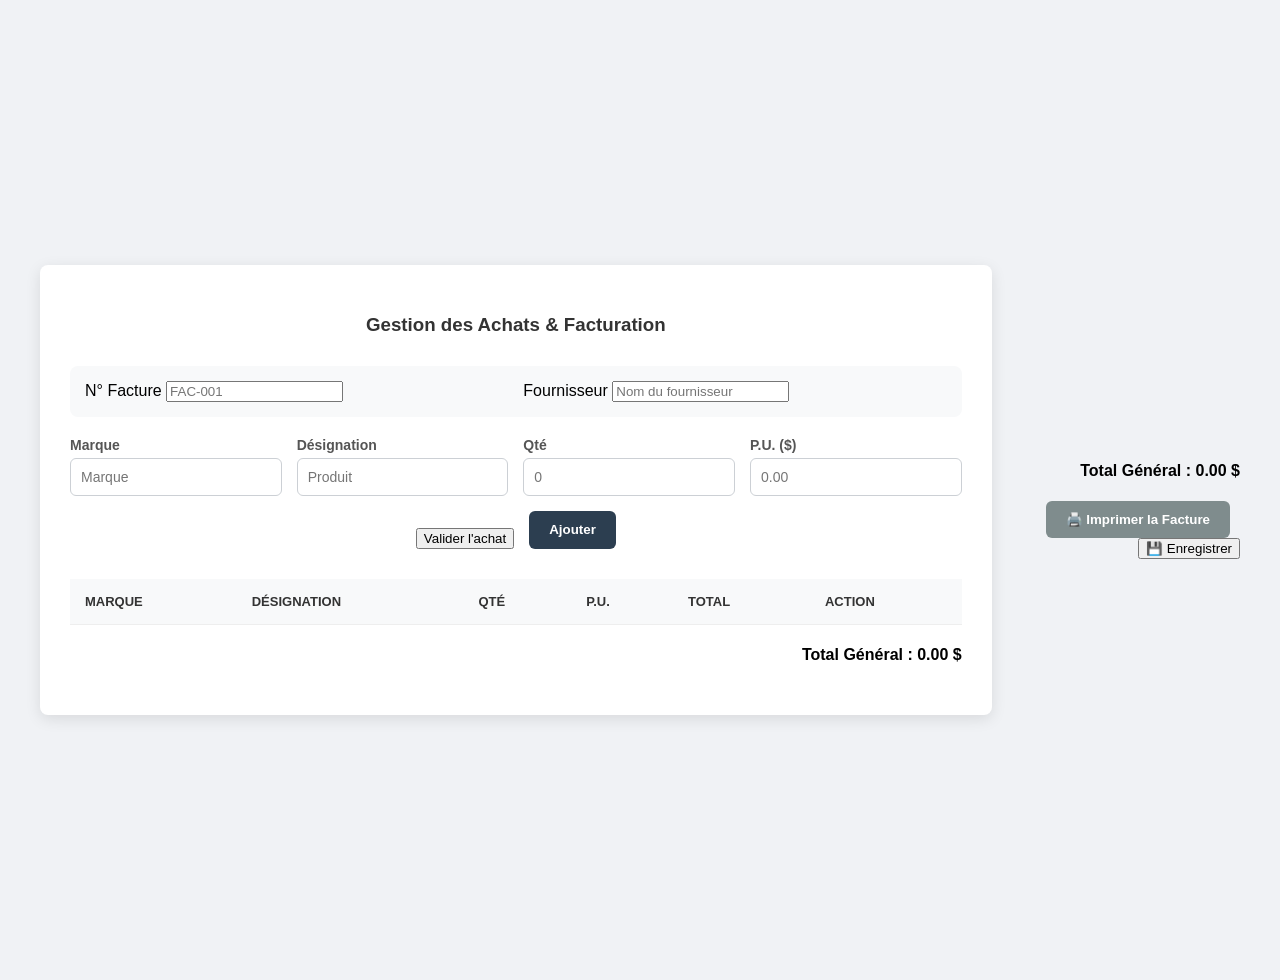
==== achat.html @ 9c2e42a5 "Mon premier en reseau" ====
<!DOCTYPE html>
<html lang="en">
<head>
    <meta charset="UTF-8">
    <meta name="viewport" content="width= , initial-scale=1.0">

    
    <link rel="stylesheet" href="style.css">
    <title>Document</title>
    <style>

  
    /* Styles généraux pour le corps de la page */
body {
    font-family: 'Segoe UI', Tahoma, Geneva, Verdana, sans-serif;
    background-color: #f0f2f5; /* Gris clair pour faire ressortir le contenu */
    margin: 0;
    padding: 40px;
    display: flex;
    justify-content: center;
}

/* Conteneur principal de la section achat */
.purchase-page-container {
    background: white;
    padding: 30px;
    border-radius: 8px;
    box-shadow: 0 4px 15px rgba(0,0,0,0.1);
    width: 90%;
    max-width: 1200px;
}

/* Titre principal */
h3 {
    text-align: center;
    color: #333;
    margin-bottom: 30px;
}

/* LE SECRET DE L'ALIGNEMENT SUR UNE LIGNE */
.form-inline {
    display: flex; /* Active Flexbox */
    flex-wrap: wrap; /* Permet le retour à la ligne si l'écran est trop petit (responsive) */
    gap: 15px; /* Espace entre les éléments */
    align-items: flex-end; /* Aligne le bas des champs avec le bas du bouton */
    justify-content: center; /* Centre le formulaire sur la page */
    margin-bottom: 30px;
}

/* Conteneur pour chaque paire Label/Input */
.form-inline .form-group {
    display: flex;
    flex-direction: column; /* Force le label AU-DESSUS de son input */
    flex: 1; /* Permet aux champs de prendre tout l'espace disponible (s'étirer) */
    min-width: 200px; /* Largeur minimale pour éviter qu'ils soient trop petits */
}

/* Style des labels */
.form-inline label {
    font-size: 14px;
    font-weight: 600;
    color: #555;
    margin-bottom: 5px; /* Espace entre le label et l'input */
}

/* Style des champs de saisie (input, select) */
.form-inline input,
.form-inline select {
    padding: 10px;
    border: 1px solid #ccd0d5;
    border-radius: 6px;
    font-size: 14px;
    transition: border-color 0.2s;
}

/* Effet au survol/focus d'un champ */
.form-inline input:focus,
.form-inline select:focus {
    border-color: #2c3e50;
    outline: none;
}

/* Style du bouton "Ajouter au panier" */
.btn-add {
    background-color: #2c3e50; /* Couleur sombre identique à ton menu d'accueil */
    color: white;
    border: none;
    padding: 11px 20px; /* Un peu plus pour s'aligner avec les inputs */
    border-radius: 6px;
    font-weight: 600;
    cursor: pointer;
    transition: background-color 0.2s;
    height: 38px; /* Hauteur fixe pour s'aligner parfaitement */
    align-self: flex-end; /* S'assure qu'il reste en bas de la ligne */
}

/* Effet au survol du bouton */
.btn-add:hover {
    background-color: #34495e;
}

/* --- Styles du tableau --- */
.purchase-table {
    width: 100%;
    border-collapse: collapse;
    margin-top: 20px;
}

.purchase-table th, 
.purchase-table td {
    text-align: left;
    padding: 15px;
    border-bottom: 1px solid #eee;
}

.purchase-table th {
    background-color: #f8f9fa;
    color: #333;
    font-weight: 600;
    text-transform: uppercase;
    font-size: 13px;
}

.purchase-table tr:hover {
    background-color: #f1f4f8; /* Petit effet au survol de la ligne */

/* Style du bouton Modifier */
.btn-edit {
    background-color: #f39c12; /* Orange pour l'action de modification */
    color: white;
    border: none;
    padding: 6px 12px;
    border-radius: 4px;
    cursor: pointer;
    margin-right: 5px;
    font-size: 13px;
    transition: 0.2s;
}

.btn-edit:hover {
    background-color: #e67e22;
}

/* Style du bouton Supprimer (pour rappel) */
.btn-delete {
    background-color: #e74c3c; /* Rouge pour la suppression */
    color: white;
    border: none;
    padding: 6px 12px;
    border-radius: 4px;
    cursor: pointer;
    font-size: 13px;
    transition: 0.2s;
}

.btn-delete:hover {
    background-color: #c0392b;
}

/* On ajuste la cellule des actions pour qu'elle soit assez large */
.purchase-table td:last-child {
    min-width: 160px;
}    
}
.form-group {
    flex: 1;
    min-width: 120px; /* Réduit pour laisser de la place à la Marque */
}

/* Style du bouton imprimer (Bleu gris) */
.btn-print {
    background-color: #7f8c8d;
    color: white;
    border: none;
    padding: 11px 20px;
    border-radius: 6px;
    font-weight: bold;
    cursor: pointer;
    margin-right: 10px;
}

/* --- CONFIGURATION POUR L'IMPRESSION --- */
@media print {
    /* Cache les menus, les formulaires de saisie et les boutons */
    nav, .purchase-form, .btn-print, .btn-save, .btn-edit, .btn-delete, .invoice-header input {
        display: none !important;
    }

    /* Enlève les ombres et les couleurs de fond du body pour économiser l'encre */
    body {
        background: white !important;
        padding: 0 !important;
    }

    .purchase-page-container {
        box-shadow: none !important;
        width: 100% !important;
        margin: 0 !important;
        padding: 0 !important;
    }

    /* Transforme les inputs de l'entête en texte simple pour l'impression */
    .invoice-header input {
        border: none !important;
        background: transparent !important;
        display: inline-block !important;
    }

    /* Affiche une bordure propre pour le tableau sur papier */
    .purchase-table {
        border: 1px solid #000 !important;
    }
    
    .purchase-table th, .purchase-table td {
        border: 1px solid #ddd !important;
    }
}





</style>
</head>
<body>

  <div class="purchase-page-container">
    <h3>Gestion des Achats & Facturation</h3>
    
    <div class="invoice-header" style="display: flex; gap: 15px; margin-bottom: 20px; background: #f8f9fa; padding: 15px; border-radius: 8px;">
        <div class="form-group">
            <label>N° Facture</label>
            <input type="text" id="numFacture" placeholder="FAC-001">
        </div>
        <div class="form-group">
            <label>Fournisseur</label>
            <input type="text" id="nomFournisseur" placeholder="Nom du fournisseur">
        </div>
    </div>

    <div class="purchase-form form-inline">
        <div class="form-group">
            <label>Marque</label>
            <input type="text" id="marqueAchat" placeholder="Marque">
        </div>
        <div class="form-group">
            <label>Désignation</label>
            <input type="text" id="nomProduitAchat" placeholder="Produit">
        </div>
        <div class="form-group">
            <label>Qté</label>
            <input type="number" id="qteAchat" placeholder="0">
        </div>
        <div class="form-group">
            <label>P.U. ($)</label>
            <input type="number" id="prixUnitAchat" placeholder="0.00" step="0.01">
        </div>

        <button onclick="enregistrerAchat('panneau_solaire', 1)">Valider l'achat</button>
        <button type="button" onclick="ajouterAuPanier()" class="btn-add">Ajouter</button>
    </div>

    <table class="purchase-table">
        <thead>
            <tr>
                <th>Marque</th>
                <th>Désignation</th>
                <th>Qté</th>
                <th>P.U.</th>
                <th>Total</th>
                <th>Action</th>
            </tr>
        </thead>
        <tbody id="tbodyAchat"></tbody>
    </table>

    <div style="text-align: right; margin-top: 20px;">
        <h4 id="grandTotalDisplay">Total Général : 0.00 $</h4>
    </div>
</div>
<div class="actions-facture" style="margin-top: 20px; text-align: right;">
    <h4 id="grandTotalDisplay">Total Général : 0.00 $</h4>
    
    <button type="button" class="btn-print" onclick="imprimerFacture()">
        🖨️ Imprimer la Facture
    </button>
    
    <button type="button" class="btn-save" onclick="validerFactureAchat()">
        💾 Enregistrer
    </button>
</div>

<script src="script.js"></script>

</body>
</html>
</body>
</html>
---- style.css ----
body {
    font-family: 'Segoe UI', Tahoma, Geneva, Verdana, sans-serif;
    background-color: #f0f2f5;
    display: flex;
    justify-content: center;
    align-items: center;
    height: 100vh;
    margin: 0;
}

.login-container {
    background-color: #ffffff;
    padding: 2rem;
    border-radius: 10px;
    box-shadow: 0 4px 12px rgba(0, 0, 0, 0.1);
    width: 100%;
    max-width: 400px;
}

.login-form h2 {
    text-align: center;
    color: #333;
    margin-bottom: 1.5rem;
}

.input-group {
    margin-bottom: 1rem;
}

.input-group label {
    display: block;
    margin-bottom: 0.5rem;
    color: #666;
}

.input-group input {
    width: 100%;
    padding: 0.75rem;
    border: 1px solid #ddd;
    border-radius: 5px;
    box-sizing: border-box; /* Évite que l'input dépasse du cadre */
}

.login-btn {
    width: 100%;
    padding: 0.75rem;
    border: none;
    border-radius: 5px;
    background-color:#333 ;
    color: white;
    font-size: 1rem;
    cursor: pointer;
    transition: background-color 0.3s;
}

.login-btn:hover {
    background-color: #333;
}

.message {
    text-align: center;
    font-size: 0.9rem;
    margin-top: 1rem;
    color: #777;
}

.message a {
    color: #333;
    text-decoration: none;
}
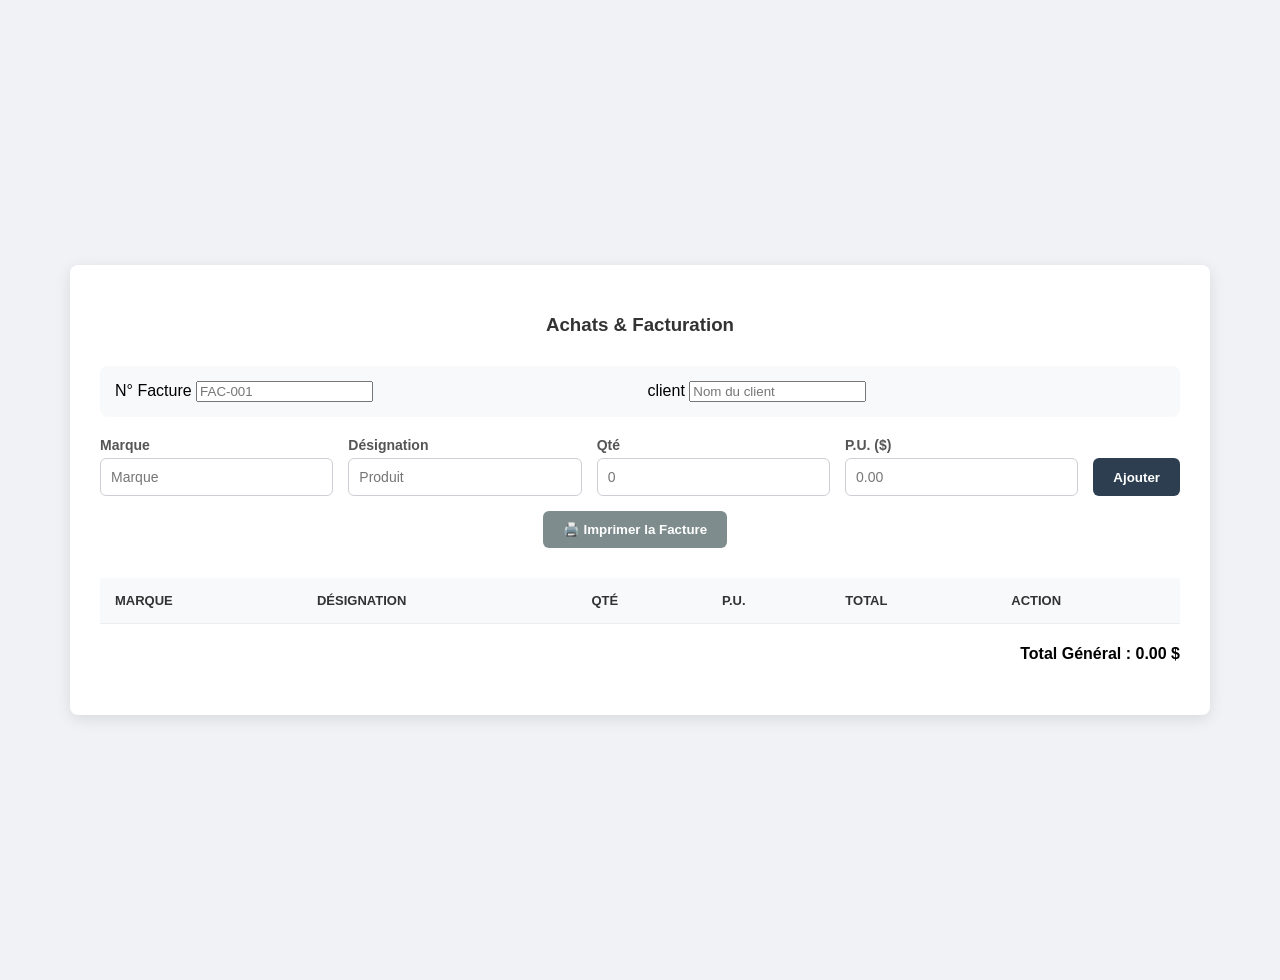
==== commit f0adf2d0: "Modification" ====
--- a/achat.html
+++ b/achat.html
@@ -4,7 +4,6 @@
     <meta charset="UTF-8">
     <meta name="viewport" content="width= , initial-scale=1.0">
 
-    
     <link rel="stylesheet" href="style.css">
     <title>Document</title>
     <style>
@@ -217,15 +216,12 @@
 }
 
 
-
-
-
 </style>
 </head>
 <body>
 
   <div class="purchase-page-container">
-    <h3>Gestion des Achats & Facturation</h3>
+    <h3>Achats & Facturation</h3>
     
     <div class="invoice-header" style="display: flex; gap: 15px; margin-bottom: 20px; background: #f8f9fa; padding: 15px; border-radius: 8px;">
         <div class="form-group">
@@ -233,8 +229,8 @@
             <input type="text" id="numFacture" placeholder="FAC-001">
         </div>
         <div class="form-group">
-            <label>Fournisseur</label>
-            <input type="text" id="nomFournisseur" placeholder="Nom du fournisseur">
+            <label>client</label>
+            <input type="text" id="nomclient" placeholder="Nom du client">
         </div>
     </div>
 
@@ -255,9 +251,11 @@
             <label>P.U. ($)</label>
             <input type="number" id="prixUnitAchat" placeholder="0.00" step="0.01">
         </div>
-
-        <button onclick="enregistrerAchat('panneau_solaire', 1)">Valider l'achat</button>
-        <button type="button" onclick="ajouterAuPanier()" class="btn-add">Ajouter</button>
+          <button type="button" onclick="ajouterAuPanier()" class="btn-add">Ajouter</button>
+
+      <button type="button" class="btn-print" onclick="imprimerFacture()">🖨️ Imprimer la Facture</button>
+    
+        
     </div>
 
     <table class="purchase-table">
@@ -278,15 +276,7 @@
         <h4 id="grandTotalDisplay">Total Général : 0.00 $</h4>
     </div>
 </div>
-<div class="actions-facture" style="margin-top: 20px; text-align: right;">
-    <h4 id="grandTotalDisplay">Total Général : 0.00 $</h4>
-    
-    <button type="button" class="btn-print" onclick="imprimerFacture()">
-        🖨️ Imprimer la Facture
-    </button>
-    
-    <button type="button" class="btn-save" onclick="validerFactureAchat()">
-        💾 Enregistrer
+
     </button>
 </div>
 
